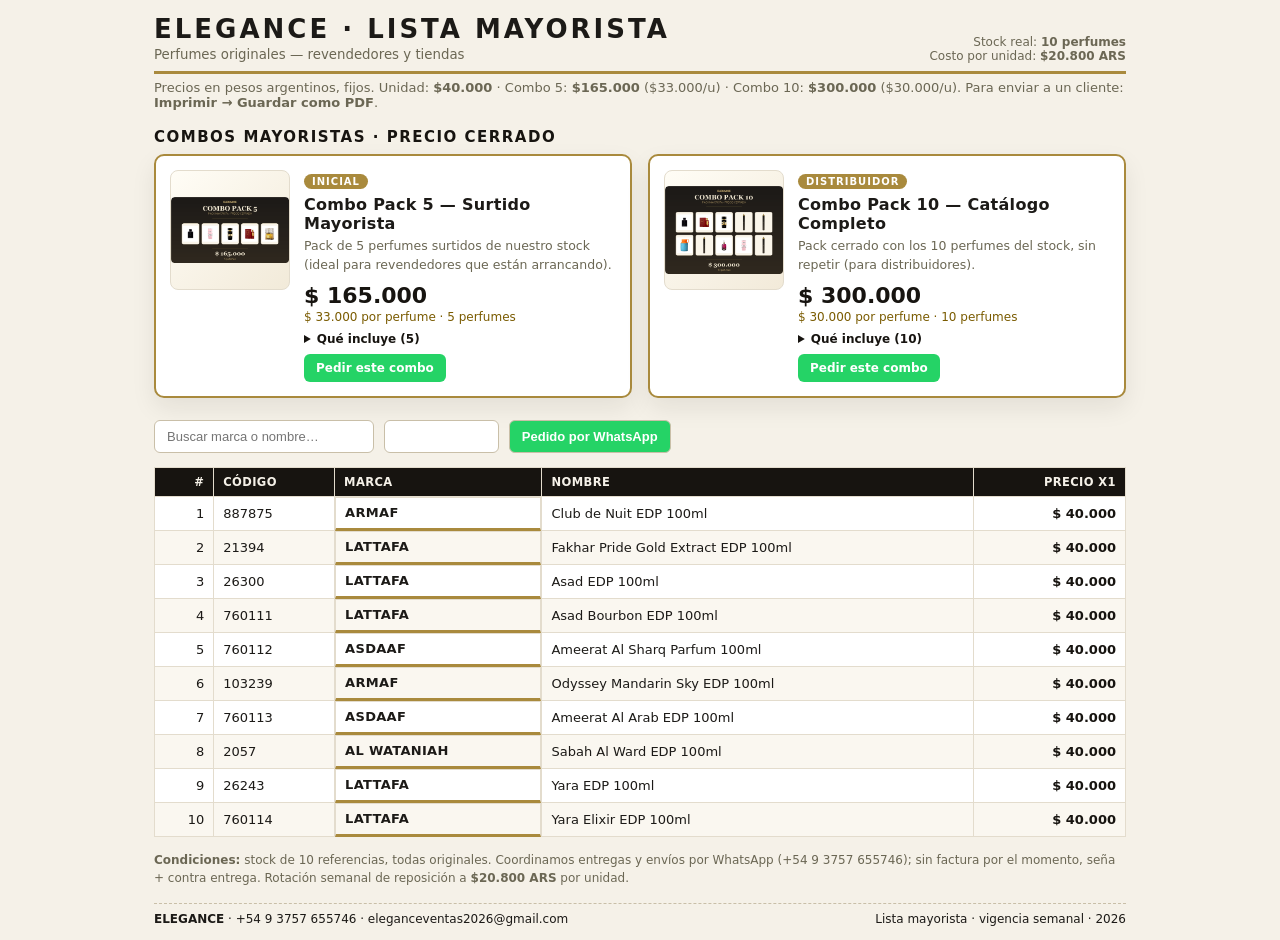
==== b2b/catalogo-mayorista.html @ f10e1882 "Corregir stock real: 10 perfumes unicamente, costo unitario fijo, combos cerrados y pagina Mayorista" ====
<!DOCTYPE html>
<html lang="es">
<head>
<meta charset="UTF-8">
<meta name="viewport" content="width=device-width, initial-scale=1.0">
<title>ELEGANCE — Lista Mayorista B2B</title>
<link rel="icon" type="image/svg+xml" href="../favicon.svg">
<link rel="icon" type="image/png" sizes="32x32" href="../favicon.png">
<style>
  :root{
    --ink:#1c1a17; --line:#ddd6c8; --gold:#a98a3d; --gold-dark:#7a5b00;
  }
  *{box-sizing:border-box}
  body{margin:0;font-family:'Segoe UI',system-ui,Arial,sans-serif;color:#1c1a17;background:#f5f1e8}
  .page{max-width:1000px;margin:0 auto;padding:14px}
  .brand{display:flex;justify-content:space-between;align-items:flex-end;border-bottom:3px solid #a98a3d;padding-bottom:8px}
  .brand h1{margin:0;font-size:26px;letter-spacing:3px}
  .brand small{color:#6b6754}
  .tc-line{margin-top:6px;font-size:13px;color:#6b6754}
  .combos-title{margin:18px 0 8px;font-size:15px;letter-spacing:1.5px;color:#171410}
  .combos{display:flex;gap:16px;flex-wrap:wrap;margin:0 0 22px}
  .combo-card{flex:1;min-width:290px;display:flex;gap:14px;background:#fff;border:2px solid #a98a3d;border-radius:10px;padding:14px;box-shadow:0 10px 24px rgba(23,20,16,.08)}
  .combo-card img{width:120px;height:120px;object-fit:contain;border-radius:8px;background:linear-gradient(135deg,#fffdf6,#f2ead9);border:1px solid #e3dccd;flex-shrink:0}
  .combo-card h3{margin:0 0 4px;font-size:16px;letter-spacing:.3px}
  .cc-badge{display:inline-block;background:#a98a3d;color:#fff;font-size:10px;font-weight:700;letter-spacing:1px;padding:2px 8px;border-radius:10px;margin-bottom:6px}
  .cc-desc{font-size:12.5px;color:#6b6754;margin:0 0 8px;line-height:1.5}
  .cc-price{font-size:22px;font-weight:700;margin:0;color:#171410}
  .cc-unit{font-size:12px;color:#7a5b00;margin:2px 0 8px}
  .cc-members{font-size:12px}
  .cc-members summary{cursor:pointer;color:#171410;font-weight:600}
  .cc-members ul{margin:6px 0 0;padding-left:18px;color:#4a463c}
  .cc-members li{font-size:12px;margin:2px 0}
  .wa{display:inline-block;background:#25D366;color:#fff;text-decoration:none;border-radius:6px;padding:7px 12px;font-size:12px;font-weight:600}
  .combo-card .wa{margin-top:8px}

  table{width:100%;border-collapse:collapse;background:#fff;font-size:13px}
  th,td{border:1px solid #e3dccd;padding:7px 9px;text-align:left}
  thead th{background:#171410;color:#f5f1e8;font-size:11.5px;text-transform:uppercase;letter-spacing:.4px}
  tbody tr:nth-child(even){background:#faf7f0}
  td.num,th.num{text-align:right;white-space:nowrap}
  td.brand b{letter-spacing:.3px}
  .retail{font-weight:700;color:#171410}
  .toolbar{display:flex;gap:10px;flex-wrap:wrap;align-items:center;margin:14px 0}
  .toolbar button,.toolbar input{border:1px solid #c9bfa8;background:#fff;border-radius:6px;padding:8px 12px;font-size:13px;cursor:pointer}
  .btn-gold{background:#a98a3d;border-color:#a98a3d;color:#fff;font-weight:600}
  .notes{margin-top:14px;font-size:12px;color:#6b6754;line-height:1.5}
  .foot{display:flex;justify-content:space-between;gap:10px;margin-top:16px;border-top:1px dashed #c9bfa8;padding-top:8px;font-size:12px}
  @media print{
    body{background:#fff}
    .no-print{display:none !important}
    .page{max-width:none;padding:0}
    table{font-size:11px}
    th,td{white-space:normal}
    .combo-card,.combo-card img{box-shadow:none}
    @page{size:A4 portrait; margin:8mm}
  }
  @media (max-width:640px){
    .combo-card{flex-direction:column}
    .combo-card img{width:100%;height:auto;max-height:150px}
  }
</style>
</head>
<body>
<div class="page">
  <div class="brand">
    <div>
      <h1>ELEGANCE · LISTA MAYORISTA</h1>
      <small>Perfumes originales — revendedores y tiendas</small>
    </div>
    <div style="text-align:right;font-size:12px;color:#6b6754">
      Stock real: <b>10 perfumes</b><br>
      Costo por unidad: <b>$20.800 ARS</b>
    </div>
  </div>
  <p class="tc-line">Precios en pesos argentinos, fijos. Unidad: <b>$40.000</b> · Combo 5: <b>$165.000</b> ($33.000/u) · Combo 10: <b>$300.000</b> ($30.000/u). Para enviar a un cliente: <b>Imprimir → Guardar como PDF</b>.</p>

  <h2 class="combos-title">COMBOS MAYORISTAS · PRECIO CERRADO</h2>
  <div class="combos" id="comboCards"></div>

  <div class="toolbar no-print">
    <input id="q" type="search" placeholder="Buscar marca o nombre…" style="min-width:220px">
    <button class="btn-gold" id="printBtn">Imprimir / PDF</button>
    <button id="waOrderBtn" style="background:#25D366;color:#fff;font-weight:600">Pedido por WhatsApp</button>
  </div>

  <table id="catalog">
    <thead>
      <tr>
        <th class="num">#</th>
        <th>Código</th>
        <th>Marca</th>
        <th>Nombre</th>
        <th class="num">Precio x1</th>
      </tr>
    </thead>
    <tbody id="rows"></tbody>
  </table>

  <p class="notes">
    <b>Condiciones:</b> stock de 10 referencias, todas originales. Coordinamos entregas y envíos por WhatsApp (+54 9 3757 655746); sin factura por el momento, seña + contra entrega. Rotación semanal de reposición a <b>$20.800 ARS</b> por unidad.
  </p>

  <div class="foot">
    <div><b>ELEGANCE</b> · +54 9 3757 655746 · eleganceventas2026@gmail.com</div>
    <div>Lista mayorista · vigencia semanal · 2026</div>
  </div>
</div>

<script src="../js/products.js"></script>
<script>
(function () {
  var rows = document.getElementById("rows");
  var q = document.getElementById("q");
  var WA = "5493757655746";
  var fmtARS = function (n) { return "$ " + Math.round(n).toLocaleString("es-AR"); };

  // ---- Los 10 perfumes (en el orden del stock) ----
  var STOCK = PRODUCTS.filter(function (p) { return p.type !== "combo"; });

  // ---- Combos mayoristas ----
  function renderCombos() {
    var combos = PRODUCTS.filter(function (p) { return p.type === "combo"; });
    document.getElementById("comboCards").innerHTML = combos.map(function (p) {
      var names = p.members.map(function (id) {
        var m = STOCK.find(function (x) { return x.id === id; });
        return m ? m.brand + " " + m.name : "SKU " + id;
      });
      var wa = "Hola ELEGANCE, quiero pedir el " + p.name + " (" + fmtARS(p.retailARS) + ").\nIncluye: " + names.join(", ");
      return '<article class="combo-card">' +
        '<img src="../' + p.img + '" alt="' + p.name + '">' +
        '<div style="flex:1;min-width:0">' +
          '<span class="cc-badge">' + (p.units === 10 ? "DISTRIBUIDOR" : "INICIAL") + '</span>' +
          "<h3>" + p.name + "</h3>" +
          '<p class="cc-desc">' + p.desc + "</p>" +
          '<p class="cc-price">' + fmtARS(p.retailARS) + "</p>" +
          '<p class="cc-unit">' + fmtARS(p.unitPriceARS) + " por perfume · " + p.units + " perfumes</p>" +
          '<details class="cc-members"><summary>Qué incluye (' + p.members.length + ")</summary><ul>" +
          names.map(function (n) { return "<li>" + n + "</li>"; }).join("") + "</ul></details>" +
          '<a class="wa" href="https://wa.me/' + WA + '?text=' + encodeURIComponent(wa) + '" target="_blank" rel="noopener">Pedir este combo</a>' +
        "</div></article>";
    }).join("");
  }

  // ---- Tabla limpia de los 10 perfumes ----
  function render() {
    var term = q.value.trim().toLowerCase();
    var items = STOCK.filter(function (p) {
      return !term || (p.brand + " " + p.name).toLowerCase().indexOf(term) >= 0;
    });
    rows.innerHTML = items.map(function (p, i) {
      return "<tr>" +
        '<td class="num">' + (i + 1) + "</td>" +
        "<td>" + p.id + "</td>" +
        '<td class="brand"><b>' + p.brand + "</b></td>" +
        "<td>" + p.name + "</td>" +
        '<td class="num retail">' + fmtARS(p.retailARS) + "</td>" +
        "</tr>";
    }).join("");
  }

  q.addEventListener("input", render);
  document.getElementById("printBtn").addEventListener("click", function () { window.print(); });

  document.getElementById("waOrderBtn").addEventListener("click", function () {
    var lines = STOCK.map(function (p, i) {
      return (i + 1) + ". " + p.brand + " " + p.name + " = " + fmtARS(p.retailARS);
    });
    var msg = "Hola ELEGANCE, quiero armar mi pedido mayorista:\n" +
              lines.join("\n") + "\n\nTotal (10 u): " + fmtARS(300000) + "\n\n(Completo cantidades y combo elegido contigo)";
    window.open("https://wa.me/" + WA + "?text=" + encodeURIComponent(msg), "_blank");
  });

  renderCombos();
  render();
})();
</script>
</body>
</html>
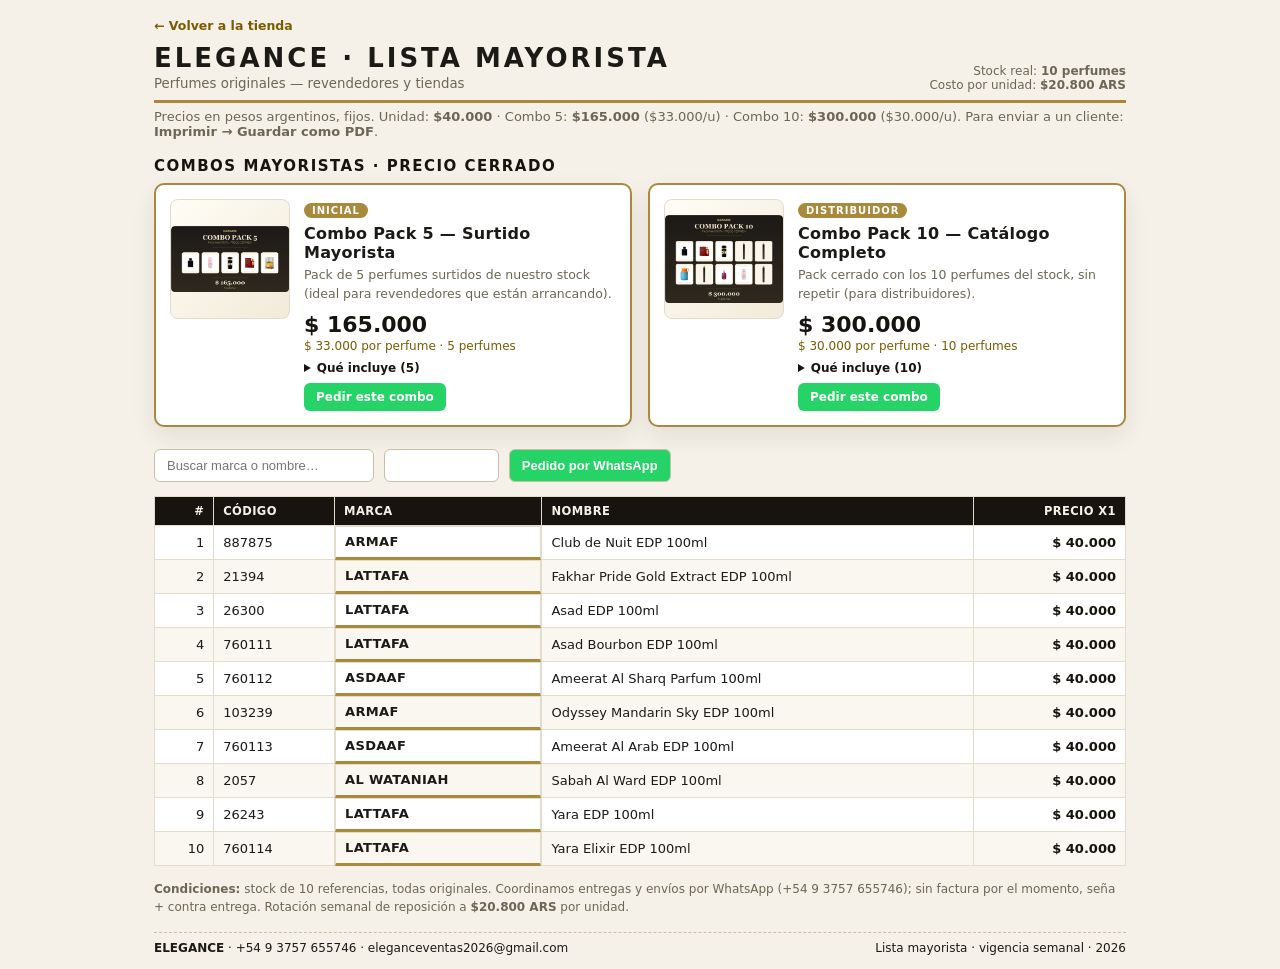
==== commit f30d02aa: "Agregar boton flotante 'volver al inicio' y enlace de regreso en Mayorista" ====
--- a/b2b/catalogo-mayorista.html
+++ b/b2b/catalogo-mayorista.html
@@ -16,6 +16,8 @@
   .brand{display:flex;justify-content:space-between;align-items:flex-end;border-bottom:3px solid #a98a3d;padding-bottom:8px}
   .brand h1{margin:0;font-size:26px;letter-spacing:3px}
   .brand small{color:#6b6754}
+  .back{display:inline-block;margin:4px 0 10px;font-size:12.5px;color:#7a5b00;text-decoration:none;font-weight:600}
+  .back:hover{color:#a98a3d}
   .tc-line{margin-top:6px;font-size:13px;color:#6b6754}
   .combos-title{margin:18px 0 8px;font-size:15px;letter-spacing:1.5px;color:#171410}
   .combos{display:flex;gap:16px;flex-wrap:wrap;margin:0 0 22px}
@@ -62,6 +64,7 @@
 </head>
 <body>
 <div class="page">
+  <a class="back" href="../index.html">&larr; Volver a la tienda</a>
   <div class="brand">
     <div>
       <h1>ELEGANCE · LISTA MAYORISTA</h1>
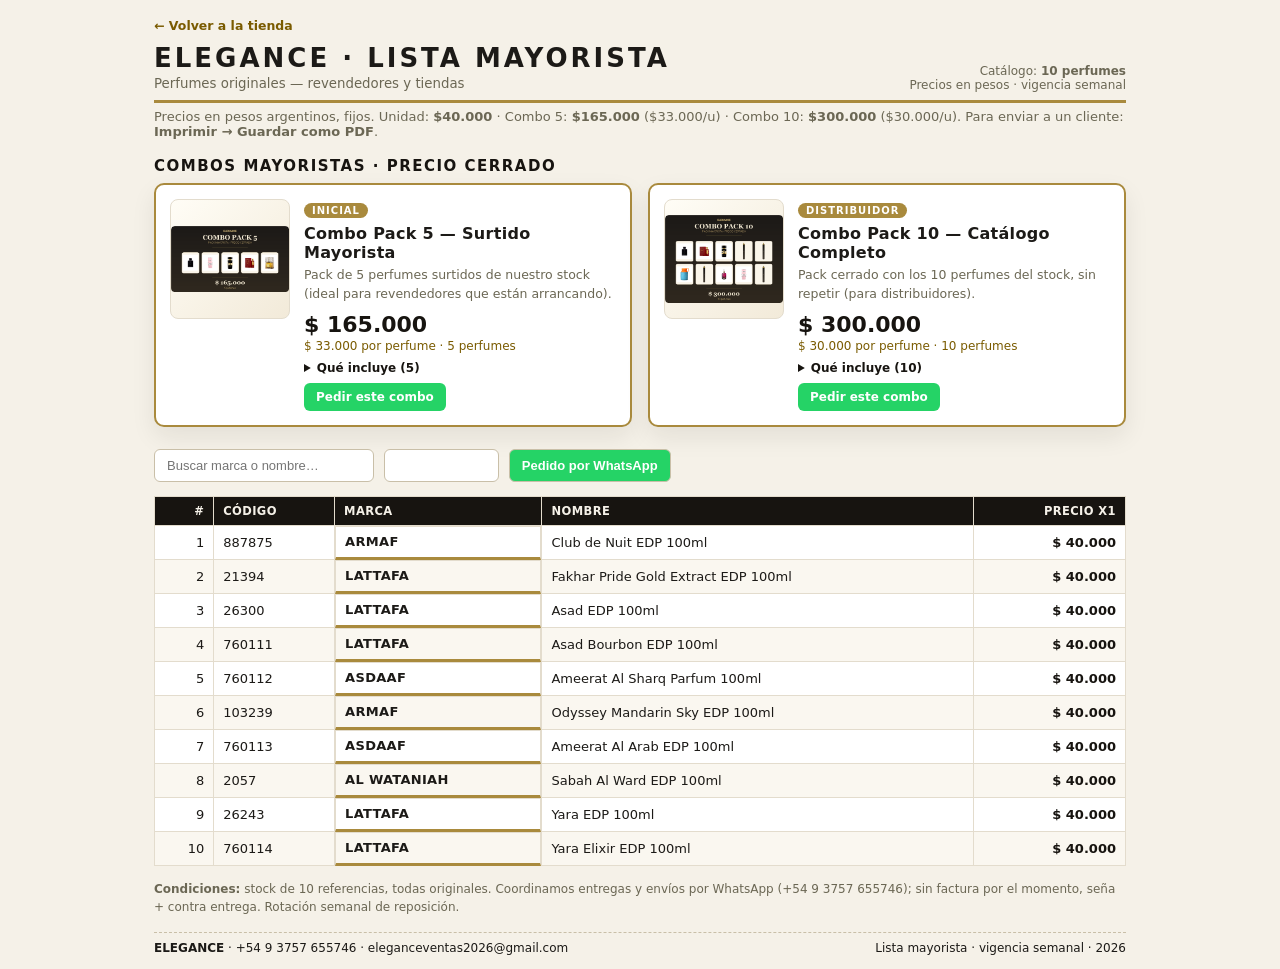
==== commit 06cfd4e4: "Ocultar costos internos: quitar costo del B2B y eliminar CSV con margenes" ====
--- a/b2b/catalogo-mayorista.html
+++ b/b2b/catalogo-mayorista.html
@@ -71,8 +71,8 @@
       <small>Perfumes originales — revendedores y tiendas</small>
     </div>
     <div style="text-align:right;font-size:12px;color:#6b6754">
-      Stock real: <b>10 perfumes</b><br>
-      Costo por unidad: <b>$20.800 ARS</b>
+      Catálogo: <b>10 perfumes</b><br>
+      Precios en pesos · vigencia semanal
     </div>
   </div>
   <p class="tc-line">Precios en pesos argentinos, fijos. Unidad: <b>$40.000</b> · Combo 5: <b>$165.000</b> ($33.000/u) · Combo 10: <b>$300.000</b> ($30.000/u). Para enviar a un cliente: <b>Imprimir → Guardar como PDF</b>.</p>
@@ -100,7 +100,7 @@
   </table>
 
   <p class="notes">
-    <b>Condiciones:</b> stock de 10 referencias, todas originales. Coordinamos entregas y envíos por WhatsApp (+54 9 3757 655746); sin factura por el momento, seña + contra entrega. Rotación semanal de reposición a <b>$20.800 ARS</b> por unidad.
+    <b>Condiciones:</b> stock de 10 referencias, todas originales. Coordinamos entregas y envíos por WhatsApp (+54 9 3757 655746); sin factura por el momento, seña + contra entrega. Rotación semanal de reposición.
   </p>
 
   <div class="foot">
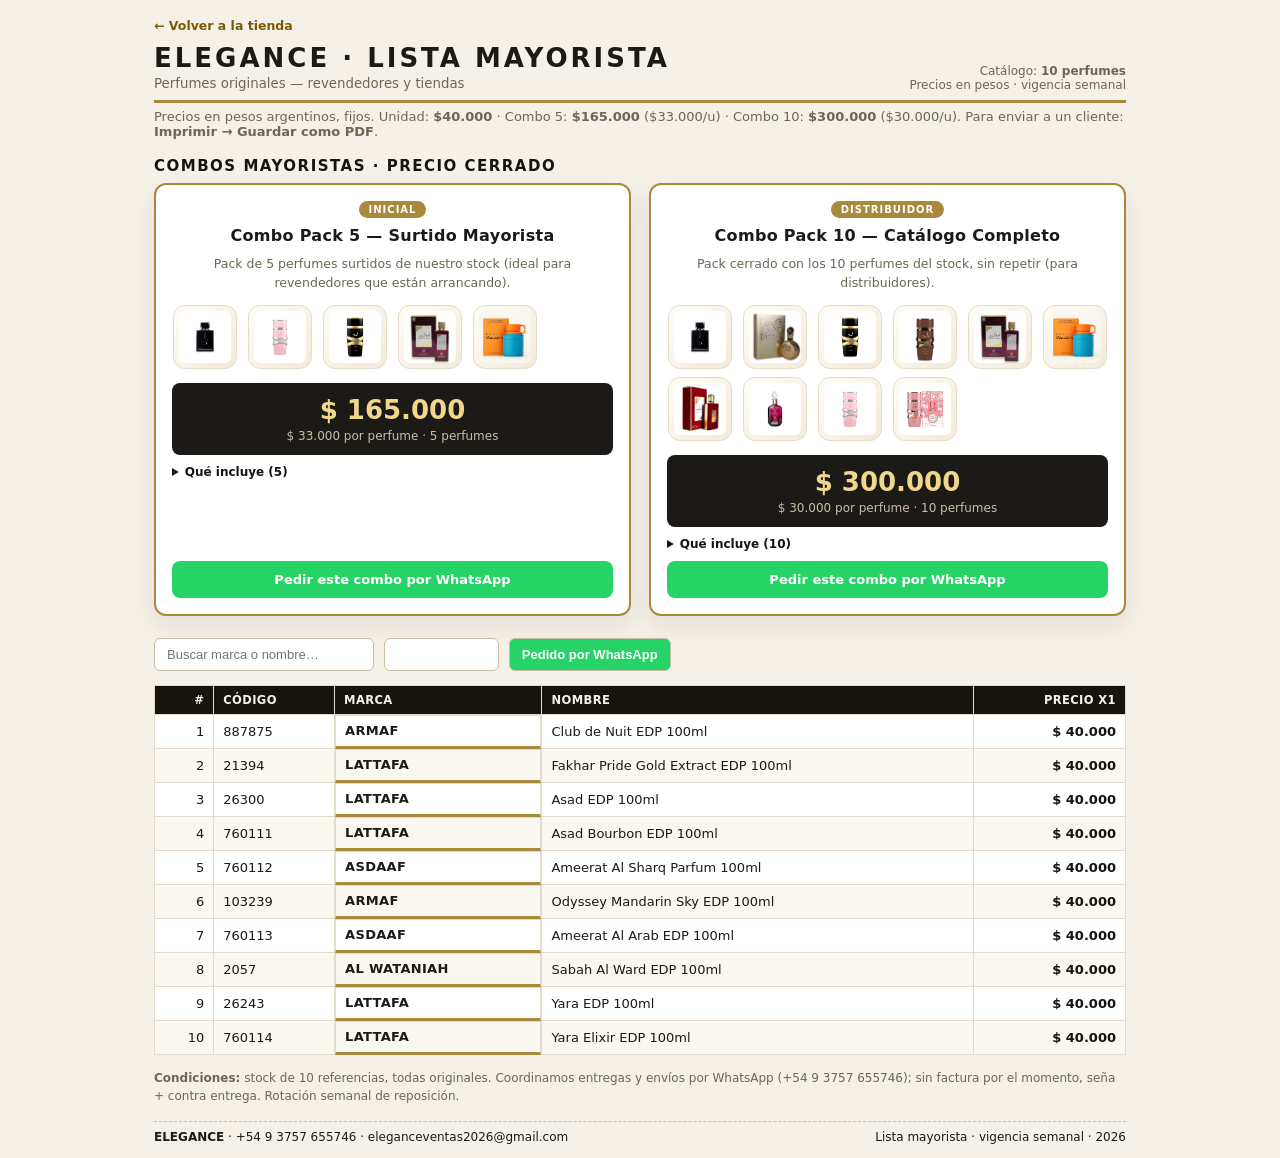
==== commit 95820f71: "Combos mayoristas en formato vertical con fotos del pack" ====
--- a/b2b/catalogo-mayorista.html
+++ b/b2b/catalogo-mayorista.html
@@ -20,20 +20,22 @@
   .back:hover{color:#a98a3d}
   .tc-line{margin-top:6px;font-size:13px;color:#6b6754}
   .combos-title{margin:18px 0 8px;font-size:15px;letter-spacing:1.5px;color:#171410}
-  .combos{display:flex;gap:16px;flex-wrap:wrap;margin:0 0 22px}
-  .combo-card{flex:1;min-width:290px;display:flex;gap:14px;background:#fff;border:2px solid #a98a3d;border-radius:10px;padding:14px;box-shadow:0 10px 24px rgba(23,20,16,.08)}
-  .combo-card img{width:120px;height:120px;object-fit:contain;border-radius:8px;background:linear-gradient(135deg,#fffdf6,#f2ead9);border:1px solid #e3dccd;flex-shrink:0}
-  .combo-card h3{margin:0 0 4px;font-size:16px;letter-spacing:.3px}
-  .cc-badge{display:inline-block;background:#a98a3d;color:#fff;font-size:10px;font-weight:700;letter-spacing:1px;padding:2px 8px;border-radius:10px;margin-bottom:6px}
-  .cc-desc{font-size:12.5px;color:#6b6754;margin:0 0 8px;line-height:1.5}
-  .cc-price{font-size:22px;font-weight:700;margin:0;color:#171410}
-  .cc-unit{font-size:12px;color:#7a5b00;margin:2px 0 8px}
-  .cc-members{font-size:12px}
+  .combos{display:grid;grid-template-columns:repeat(auto-fit,minmax(280px,1fr));gap:18px;margin:0 0 22px}
+  .combo-card{display:flex;flex-direction:column;align-items:stretch;background:#fff;border:2px solid #a98a3d;border-radius:12px;padding:16px;box-shadow:0 10px 24px rgba(23,20,16,.08);text-align:center}
+  .combo-card img.cc-member{width:64px;height:64px;object-fit:contain;background:linear-gradient(135deg,#fffdf6,#f2ead9);border:1px solid #e3dccd;border-radius:12px;padding:5px;transition:transform .15s}
+  .combo-card img.cc-member:hover{transform:scale(1.12);z-index:2}
+  .combo-card h3{margin:8px 0 4px;font-size:16px;letter-spacing:.3px}
+  .cc-badge{display:inline-block;align-self:center;background:#a98a3d;color:#fff;font-size:10px;font-weight:700;letter-spacing:1px;padding:3px 10px;border-radius:12px}
+  .cc-desc{font-size:12.5px;color:#6b6754;margin:6px 0 12px;line-height:1.5}
+  .cc-images{display:grid;grid-template-columns:repeat(auto-fill,minmax(64px,1fr));gap:8px;justify-items:center;align-items:center;margin:0 0 14px}
+  .cc-price-wrap{background:#1c1a17;border-radius:8px;padding:12px 14px;margin:0 0 10px}
+  .cc-price{font-size:26px;font-weight:700;color:#f0d78c;margin:0}
+  .cc-unit{font-size:12px;color:#c9bfa8;margin:4px 0 0}
+  .cc-members{font-size:12px;text-align:left;margin:0 0 10px}
   .cc-members summary{cursor:pointer;color:#171410;font-weight:600}
   .cc-members ul{margin:6px 0 0;padding-left:18px;color:#4a463c}
   .cc-members li{font-size:12px;margin:2px 0}
-  .wa{display:inline-block;background:#25D366;color:#fff;text-decoration:none;border-radius:6px;padding:7px 12px;font-size:12px;font-weight:600}
-  .combo-card .wa{margin-top:8px}
+  .wa{display:block;background:#25D366;color:#fff;text-decoration:none;border-radius:8px;padding:11px;font-size:13px;font-weight:700;text-align:center;margin-top:auto}
 
   table{width:100%;border-collapse:collapse;background:#fff;font-size:13px}
   th,td{border:1px solid #e3dccd;padding:7px 9px;text-align:left}
@@ -57,8 +59,8 @@
     @page{size:A4 portrait; margin:8mm}
   }
   @media (max-width:640px){
-    .combo-card{flex-direction:column}
-    .combo-card img{width:100%;height:auto;max-height:150px}
+    .cc-images{grid-template-columns:repeat(auto-fill,minmax(58px,1fr))}
+    .cc-images img.cc-member{width:56px;height:56px}
   }
 </style>
 </head>
@@ -124,23 +126,27 @@
   function renderCombos() {
     var combos = PRODUCTS.filter(function (p) { return p.type === "combo"; });
     document.getElementById("comboCards").innerHTML = combos.map(function (p) {
-      var names = p.members.map(function (id) {
+      var wa = "Hola ELEGANCE, quiero pedir el " + p.name + " (" + fmtARS(p.retailARS) + ").\nIncluye: " + p.members.length + " perfumes.";
+      var photos = p.members.map(function (id) {
         var m = STOCK.find(function (x) { return x.id === id; });
-        return m ? m.brand + " " + m.name : "SKU " + id;
-      });
-      var wa = "Hola ELEGANCE, quiero pedir el " + p.name + " (" + fmtARS(p.retailARS) + ").\nIncluye: " + names.join(", ");
+        return '<img class="cc-member" src="../' + m.img + '" alt="' + m.brand + ' ' + m.name + '" loading="lazy" title="' + m.brand + ' ' + m.name + '">';
+      }).join("");
       return '<article class="combo-card">' +
-        '<img src="../' + p.img + '" alt="' + p.name + '">' +
-        '<div style="flex:1;min-width:0">' +
-          '<span class="cc-badge">' + (p.units === 10 ? "DISTRIBUIDOR" : "INICIAL") + '</span>' +
-          "<h3>" + p.name + "</h3>" +
-          '<p class="cc-desc">' + p.desc + "</p>" +
+        '<span class="cc-badge">' + (p.units === 10 ? "DISTRIBUIDOR" : "INICIAL") + '</span>' +
+        "<h3>" + p.name + "</h3>" +
+        '<p class="cc-desc">' + p.desc + "</p>" +
+        '<div class="cc-images">' + photos + "</div>" +
+        '<div class="cc-price-wrap">' +
           '<p class="cc-price">' + fmtARS(p.retailARS) + "</p>" +
           '<p class="cc-unit">' + fmtARS(p.unitPriceARS) + " por perfume · " + p.units + " perfumes</p>" +
-          '<details class="cc-members"><summary>Qué incluye (' + p.members.length + ")</summary><ul>" +
-          names.map(function (n) { return "<li>" + n + "</li>"; }).join("") + "</ul></details>" +
-          '<a class="wa" href="https://wa.me/' + WA + '?text=' + encodeURIComponent(wa) + '" target="_blank" rel="noopener">Pedir este combo</a>' +
-        "</div></article>";
+        "</div>" +
+        '<details class="cc-members"><summary>Qué incluye (' + p.members.length + ")</summary><ul>" +
+        p.members.map(function (id) {
+          var m = STOCK.find(function (x) { return x.id === id; });
+          return "<li>" + m.brand + " " + m.name + "</li>";
+        }).join("") + "</ul></details>" +
+        '<a class="wa" href="https://wa.me/' + WA + '?text=' + encodeURIComponent(wa) + '" target="_blank" rel="noopener">Pedir este combo por WhatsApp</a>' +
+        "</article>";
     }).join("");
   }
 
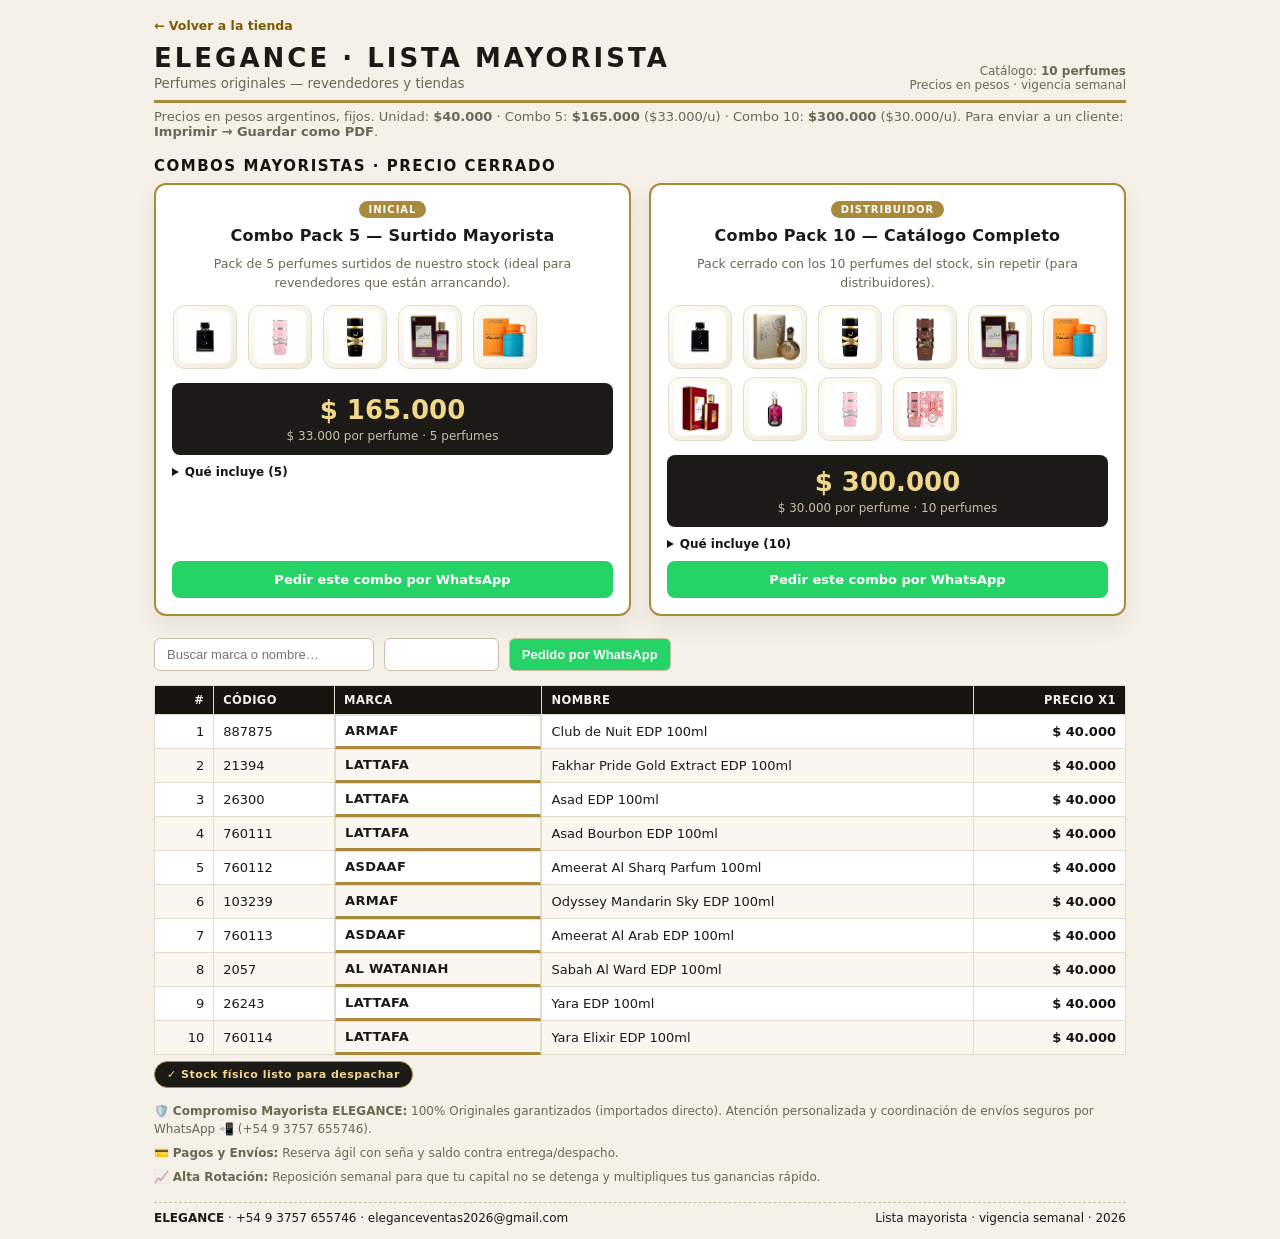
==== commit 483ec9bb: "Nuevo texto de confianza en pie de Mayorista + insignia de stock fisico" ====
--- a/b2b/catalogo-mayorista.html
+++ b/b2b/catalogo-mayorista.html
@@ -48,6 +48,8 @@
   .toolbar button,.toolbar input{border:1px solid #c9bfa8;background:#fff;border-radius:6px;padding:8px 12px;font-size:13px;cursor:pointer}
   .btn-gold{background:#a98a3d;border-color:#a98a3d;color:#fff;font-weight:600}
   .notes{margin-top:14px;font-size:12px;color:#6b6754;line-height:1.5}
+  .notes p{margin:6px 0}
+  .badge-stock{display:inline-block;background:#1c1a17;color:#f0d78c;border:1px solid #a98a3d;font-size:11px;font-weight:700;letter-spacing:.5px;padding:6px 12px;border-radius:16px;margin:6px 0 0}
   .foot{display:flex;justify-content:space-between;gap:10px;margin-top:16px;border-top:1px dashed #c9bfa8;padding-top:8px;font-size:12px}
   @media print{
     body{background:#fff}
@@ -101,9 +103,12 @@
     <tbody id="rows"></tbody>
   </table>
 
-  <p class="notes">
-    <b>Condiciones:</b> stock de 10 referencias, todas originales. Coordinamos entregas y envíos por WhatsApp (+54 9 3757 655746); sin factura por el momento, seña + contra entrega. Rotación semanal de reposición.
-  </p>
+  <p class="badge-stock">&#10003; Stock físico listo para despachar</p>
+  <div class="notes">
+    <p>&#128737;&#65039; <b>Compromiso Mayorista ELEGANCE:</b> 100% Originales garantizados (importados directo). Atención personalizada y coordinación de envíos seguros por WhatsApp &#128242; (+54 9 3757 655746).</p>
+    <p>&#128179; <b>Pagos y Envíos:</b> Reserva ágil con seña y saldo contra entrega/despacho.</p>
+    <p>&#128200; <b>Alta Rotación:</b> Reposición semanal para que tu capital no se detenga y multipliques tus ganancias rápido.</p>
+  </div>
 
   <div class="foot">
     <div><b>ELEGANCE</b> · +54 9 3757 655746 · eleganceventas2026@gmail.com</div>
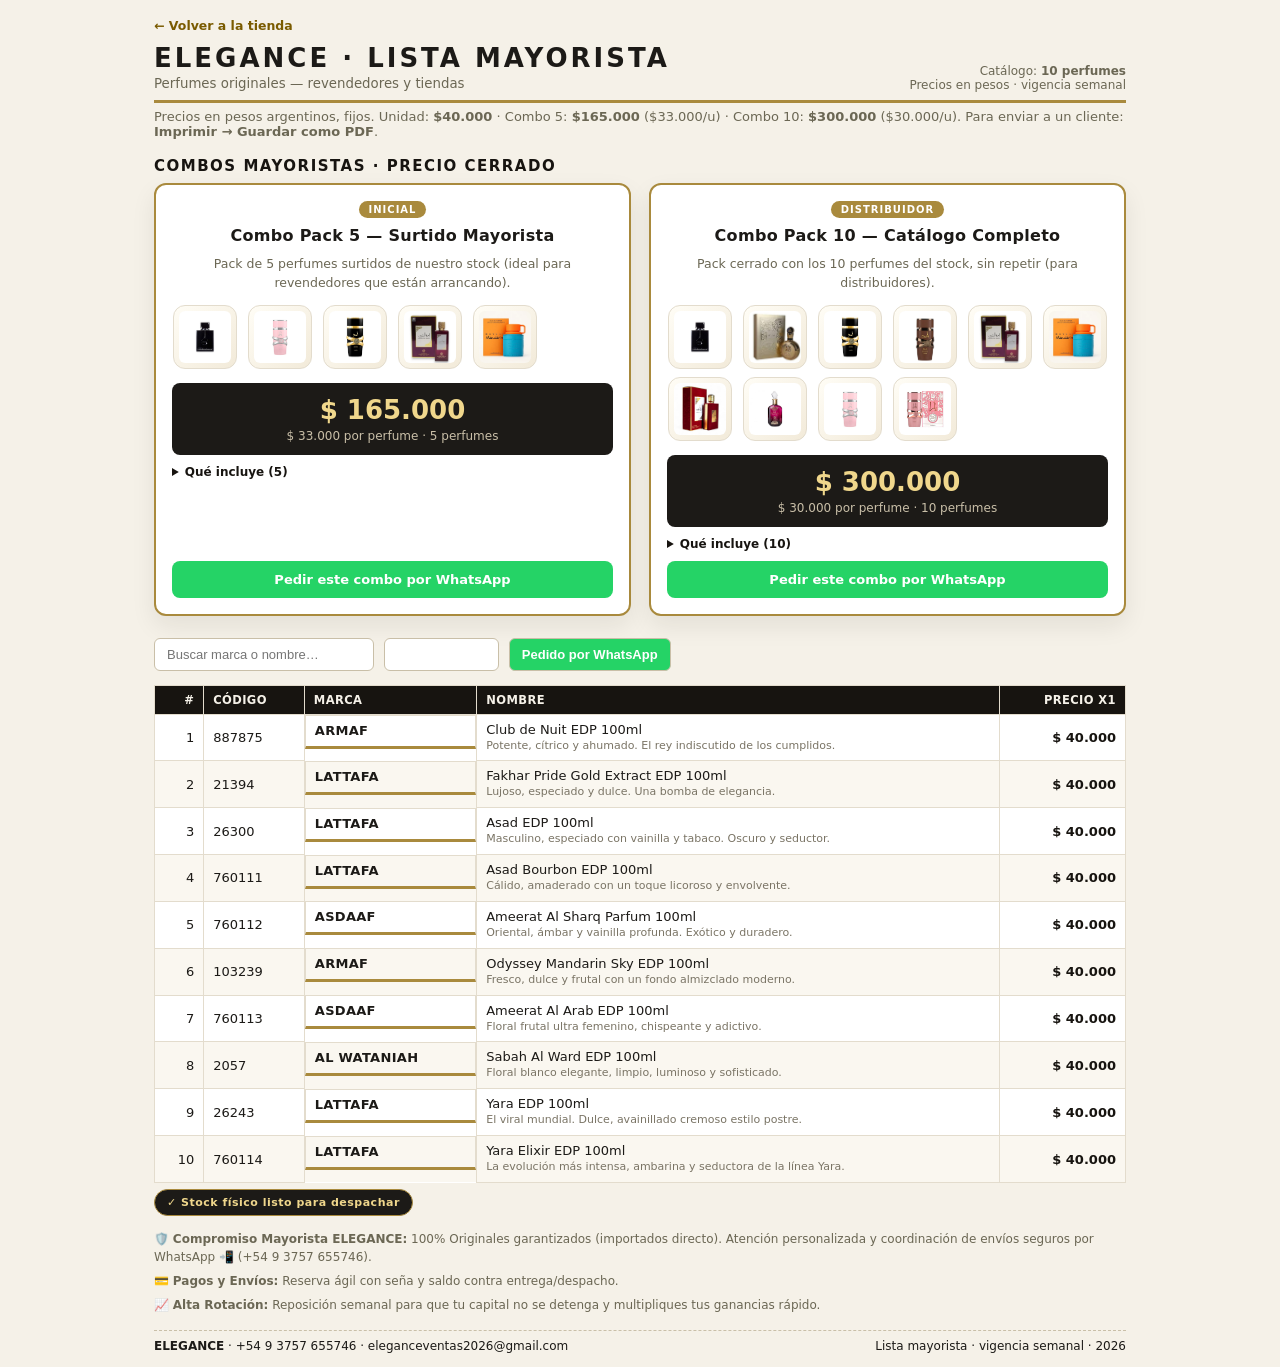
==== commit e2f2baae: "Perfil olfativo y argumento de venta por perfume en tabla Mayorista" ====
--- a/b2b/catalogo-mayorista.html
+++ b/b2b/catalogo-mayorista.html
@@ -43,6 +43,7 @@
   tbody tr:nth-child(even){background:#faf7f0}
   td.num,th.num{text-align:right;white-space:nowrap}
   td.brand b{letter-spacing:.3px}
+  .cc-pitch{font-size:11px;color:#7a7465;margin-top:2px;line-height:1.35}
   .retail{font-weight:700;color:#171410}
   .toolbar{display:flex;gap:10px;flex-wrap:wrap;align-items:center;margin:14px 0}
   .toolbar button,.toolbar input{border:1px solid #c9bfa8;background:#fff;border-radius:6px;padding:8px 12px;font-size:13px;cursor:pointer}
@@ -126,6 +127,20 @@
 
   // ---- Los 10 perfumes (en el orden del stock) ----
   var STOCK = PRODUCTS.filter(function (p) { return p.type !== "combo"; });
+
+  // ---- Perfil olfativo / argumento de venta por SKU ----
+  var PITCH = {
+    887875: "Potente, cítrico y ahumado. El rey indiscutido de los cumplidos.",
+    21394: "Lujoso, especiado y dulce. Una bomba de elegancia.",
+    26300: "Masculino, especiado con vainilla y tabaco. Oscuro y seductor.",
+    760111: "Cálido, amaderado con un toque licoroso y envolvente.",
+    760112: "Oriental, ámbar y vainilla profunda. Exótico y duradero.",
+    103239: "Fresco, dulce y frutal con un fondo almizclado moderno.",
+    760113: "Floral frutal ultra femenino, chispeante y adictivo.",
+    2057: "Floral blanco elegante, limpio, luminoso y sofisticado.",
+    26243: "El viral mundial. Dulce, avainillado cremoso estilo postre.",
+    760114: "La evolución más intensa, ambarina y seductora de la línea Yara."
+  };
 
   // ---- Combos mayoristas ----
   function renderCombos() {
@@ -166,7 +181,7 @@
         '<td class="num">' + (i + 1) + "</td>" +
         "<td>" + p.id + "</td>" +
         '<td class="brand"><b>' + p.brand + "</b></td>" +
-        "<td>" + p.name + "</td>" +
+        "<td>" + p.name + '<div class="cc-pitch">' + (PITCH[p.id] || "") + "</div></td>" +
         '<td class="num retail">' + fmtARS(p.retailARS) + "</td>" +
         "</tr>";
     }).join("");
